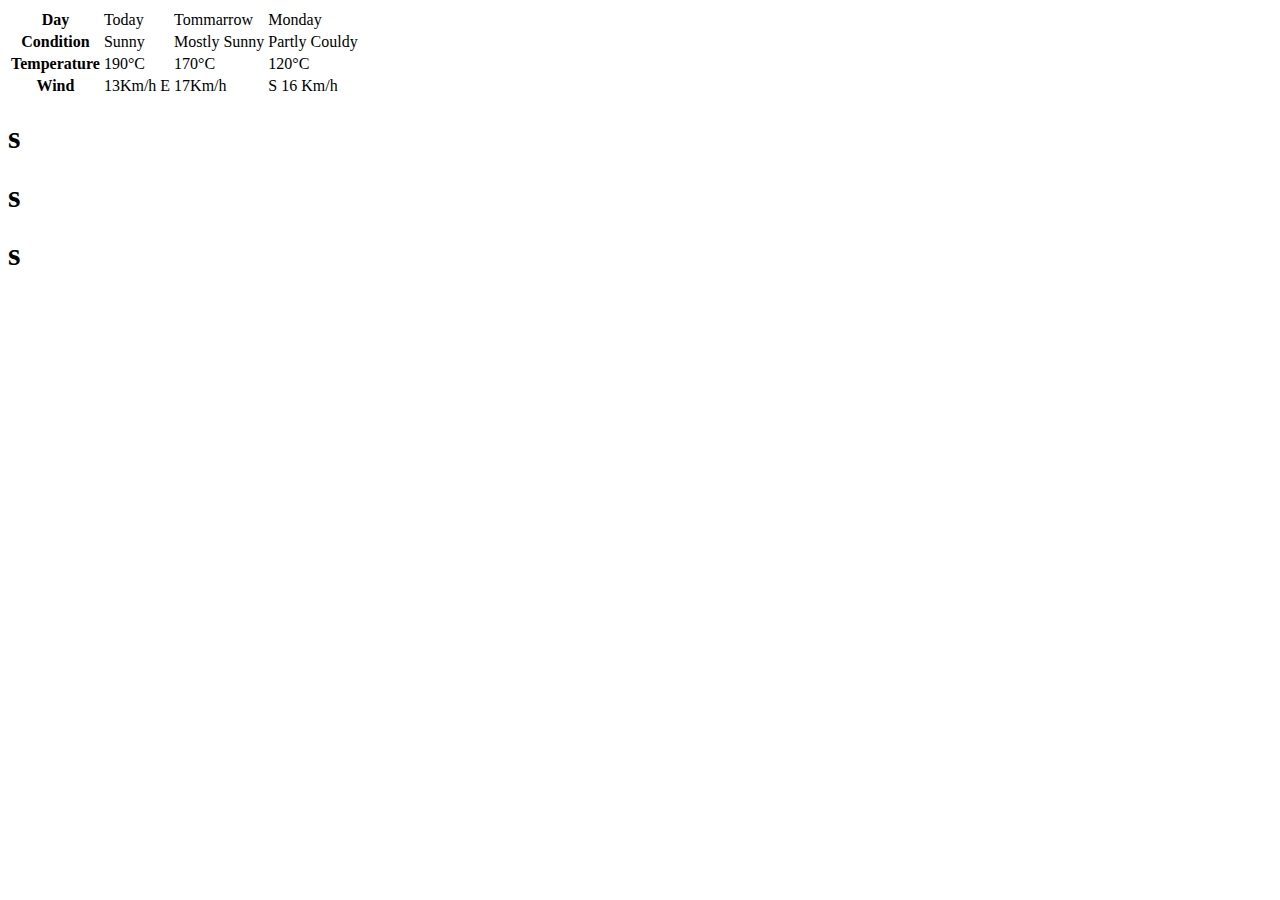
==== index.html @ fee18aba "Rename weather.html to index.html" ====
<!DOCTYPE html>
<html lang="en">
<h>
    <meta charset="UTF-8">
    <meta http-equiv="X-UA-Compatible" content="IE=edge">
    <meta name="viewport" content="width=device-width, initial-scale=1.0">
    <title>Document</title>
<body>
    <table class="table">
         <tr>
             <th>
                 Day
             </th>
             <td>Today</td>
             <td>Tommarrow</td>
             <td>Monday</td>
         </tr>
         
         <tr>
             <th>
                Condition			
             </th>
             <td>Sunny</td>
             <td>Mostly Sunny</td>
             <td>Partly Couldy</td>
         </tr>
         
         <tr>
             <th>
                Temperature			
             </th>
             <td>190&deg;C</td>
             <td>170&deg;C</td>
             <td>120&deg;C</td>
         </tr>
         
         <tr>
             <th>
                Wind
             <td>13Km/h	E </td>
             <td>17Km/h</td>
             <td>S 16 Km/h</td>
         </tr>
         
    </table>
    <div class="time">
        <h1 class="hr" id="hr">s</h1>
        
        <h1 class="min" id="min">s</h1>
        <h1 class="sec" id="sec">s</h1>
    </div>
</body>
  </html>
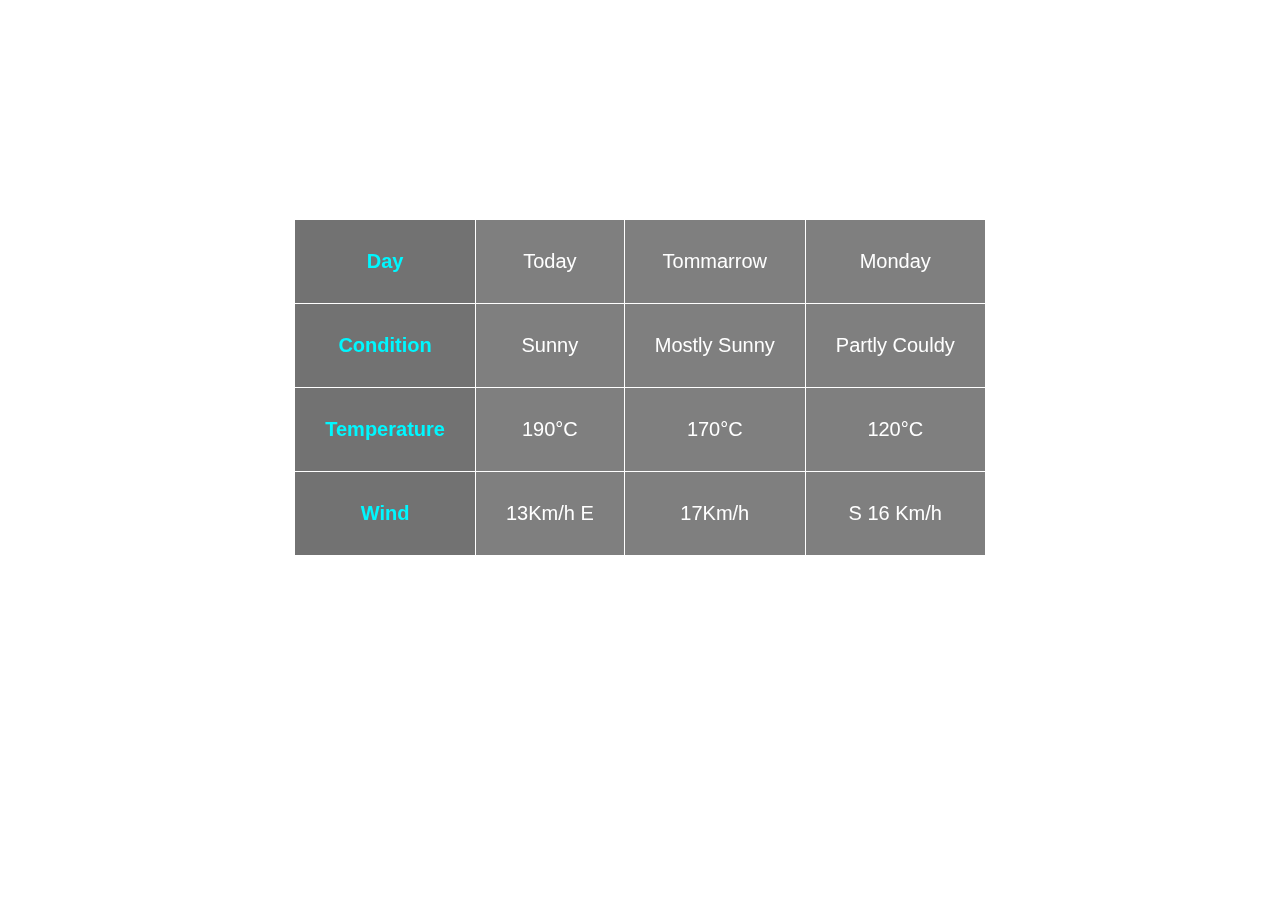
==== commit 124ab002: "Update index.html" ====
--- a/index.html
+++ b/index.html
@@ -5,6 +5,9 @@
     <meta http-equiv="X-UA-Compatible" content="IE=edge">
     <meta name="viewport" content="width=device-width, initial-scale=1.0">
     <title>Document</title>
+ <head>
+     <link rel="stylesheet" href="style.css">
+    </head>
 <body>
     <table class="table">
          <tr>
--- a/style.css
+++ b/style.css
@@ -0,0 +1,55 @@
+ body{
+        margin: 0%;
+        padding: 0%;
+        height: 100vh;
+        display: flex;
+        justify-content: center;
+        align-items: center;
+        background-image: url('https://images.unsplash.com/photo-1628583768483-a762d81fa84c?crop=entropy&cs=srgb&fm=jpg&ixid=MnwxNDU4OXwwfDF8cmFuZG9tfHx8fHx8fHx8MTYzMDk0MzM0NQ&ixlib=rb-1.2.1&q=85');
+        background-size: cover;
+        font-family: sans-serif;
+        flex-direction: column;
+    }
+    table
+    {
+        border: 1pt solid #fff;
+        border-collapse: collapse;
+        font-size: 20px;
+        color: #fff;
+        background: rgba(0, 0, 0, 0.5);
+        backdrop-filter: blur(8px);
+        /* filter: blur(8px); */
+        text-align: center;
+       
+    }
+
+
+    td,th{
+        padding: 30px;
+        border: 1px solid rgb(255, 255, 255);
+        transition: 0.5s ease all;
+    }
+    th{
+        color: rgb(0, 247, 255);
+        background-color: #29292929;
+    }
+    td:hover ,th:hover
+    {
+        background: #292929;
+        cursor: pointer;
+       
+    }
+    .time
+    {
+        display: flex;
+        align-items: center;
+        justify-content: center;
+        font-family:'Lucida Sans', 'Lucida Sans Regular', 'Lucida Grande', 'Lucida Sans Unicode', Geneva, Verdana, sans-serif
+    }
+    .time h1
+    {
+        font-size: 50px;
+        color: #fff;
+        font-weight: 100;
+        font-style:;
+    }
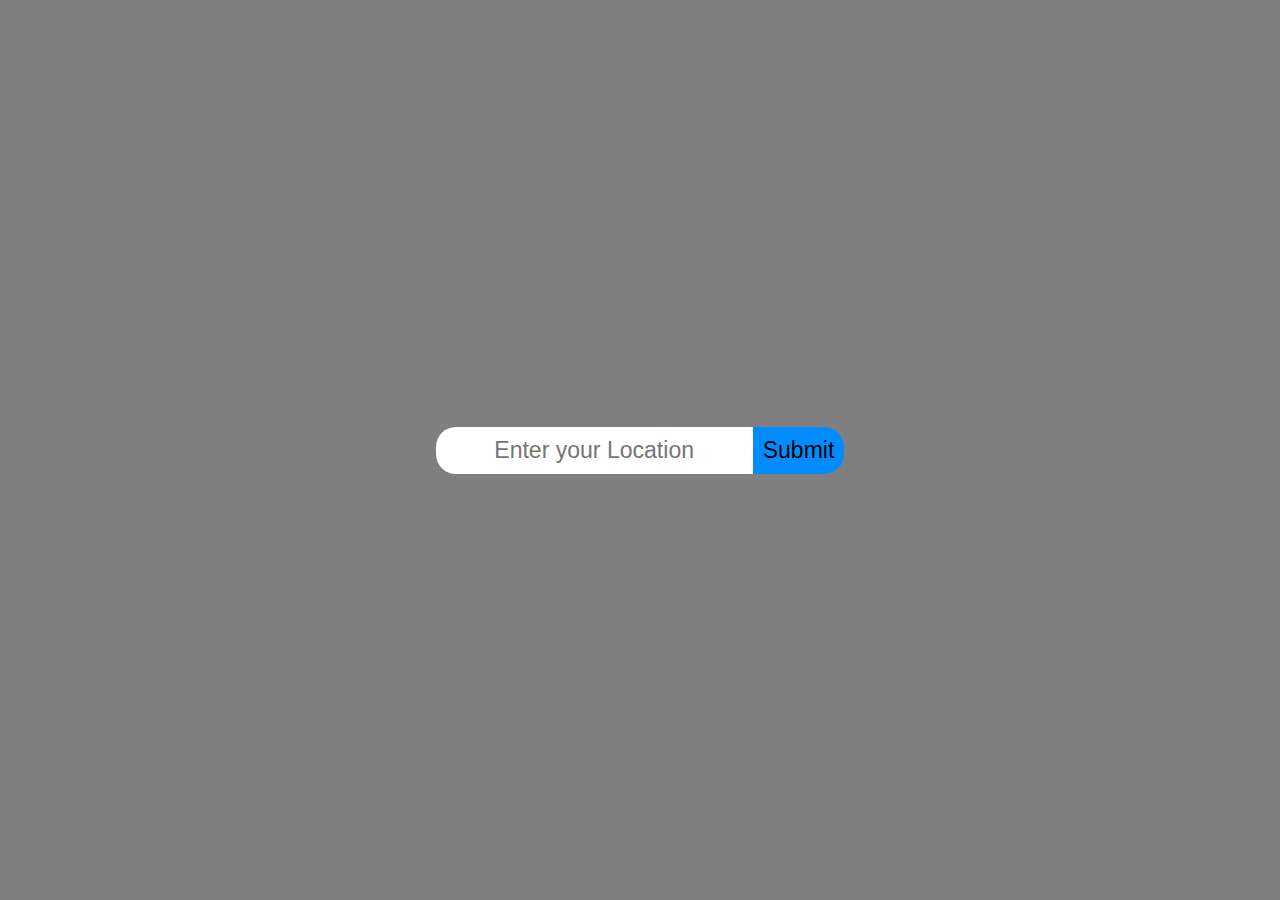
==== commit 267ad32c: "Updated Home Page" ====
--- a/index.html
+++ b/index.html
@@ -1,56 +1,121 @@
 <!DOCTYPE html>
 <html lang="en">
-<h>
+<head>
     <meta charset="UTF-8">
     <meta http-equiv="X-UA-Compatible" content="IE=edge">
     <meta name="viewport" content="width=device-width, initial-scale=1.0">
-    <title>Document</title>
- <head>
-     <link rel="stylesheet" href="style.css">
-    </head>
+    <title>Location</title>
+    <link rel="preconnect" href="https://fonts.googleapis.com">
+<link rel="preconnect" href="https://fonts.gstatic.com" crossorigin>
+<link href="https://fonts.googleapis.com/css2?family=Roboto:wght@100&display=swap" rel="stylesheet">
+</head>
+<style>
+    body
+    {
+        margin: 0;
+        padding: 0;
+        display: flex;
+        justify-content: center;
+        align-items: center;
+        background-image: linear-gradient(rgba(0,0,0,0.5),rgba(0,0,0,0.5)),url(bg1.jpg);
+        background-repeat: no-repeat;
+        background-size: cover;
+        height: 100vh;
+     
+
+    }
+    .container
+    {
+        display: flex;
+        flex-wrap: wrap;
+        justify-content: center;
+        align-items: center;
+        height: 200px;
+        width: 40vw;
+        background-image: url("https://source.unsplash.com/1600x900/?background");
+       
+        border-radius: 10px;
+    }
+    input,span
+    {
+        padding: 10px;
+        border-radius: 20px;
+        border:none;
+        background-color: white;
+        margin: 0;
+     
+        font-family: 'Urbanist', sans-serif;
+        font-size: 1.8vw;
+        text-align: center;
+    }
+    input[type="text"]
+    {
+        border-top-right-radius: 0%;
+        border-bottom-right-radius: 0%;
+    }
+    span
+    {
+        border-top-left-radius: 0%;
+        border-bottom-left-radius: 0%;
+        cursor: pointer;
+        transition: 0.8s;
+        background-color: rgb(0, 140, 255);
+    }
+    span:hover
+    {
+        background-color: rgb(0, 95, 184);
+    }
+    @media screen and (max-width:600px)
+    {
+        .container
+        {
+            width: 80vw;
+        }
+        
+    input,span
+        {
+            display: block;
+            margin-left: auto;
+            margin-right: auto;
+            font-size: 5vw;
+            
+        }
+    input[type="text"]
+    {
+        margin-bottom: 20px;
+        border-radius: 0%;
+    }
+    span
+    {
+        border-radius: 0;
+        cursor: pointer;
+        transition: 0.8s;
+
+    }
+    }
+</style>
 <body>
-    <table class="table">
-         <tr>
-             <th>
-                 Day
-             </th>
-             <td>Today</td>
-             <td>Tommarrow</td>
-             <td>Monday</td>
-         </tr>
-         
-         <tr>
-             <th>
-                Condition			
-             </th>
-             <td>Sunny</td>
-             <td>Mostly Sunny</td>
-             <td>Partly Couldy</td>
-         </tr>
-         
-         <tr>
-             <th>
-                Temperature			
-             </th>
-             <td>190&deg;C</td>
-             <td>170&deg;C</td>
-             <td>120&deg;C</td>
-         </tr>
-         
-         <tr>
-             <th>
-                Wind
-             <td>13Km/h	E </td>
-             <td>17Km/h</td>
-             <td>S 16 Km/h</td>
-         </tr>
-         
-    </table>
-    <div class="time">
-        <h1 class="hr" id="hr">s</h1>
+    <div class="container">
         
-        <h1 class="min" id="min">s</h1>
-        <h1 class="sec" id="sec">s</h1>
+            <input type="text" placeholder="Enter your Location" name="place" id="place" maxlength="20">
+            <span id="submitButton" onclick="storeLocation();move();"> Submit </span> 
+        
+        
+        
     </div>
 </body>
-  </html>
+<script >
+    
+    function storeLocation()
+    {
+        let location=document.getElementById("place").value;
+         window.localStorage.setItem("place",location);
+    }
+    function move()
+    {
+        window.location.href="index2.html";
+    }
+    
+
+</script>
+</html>
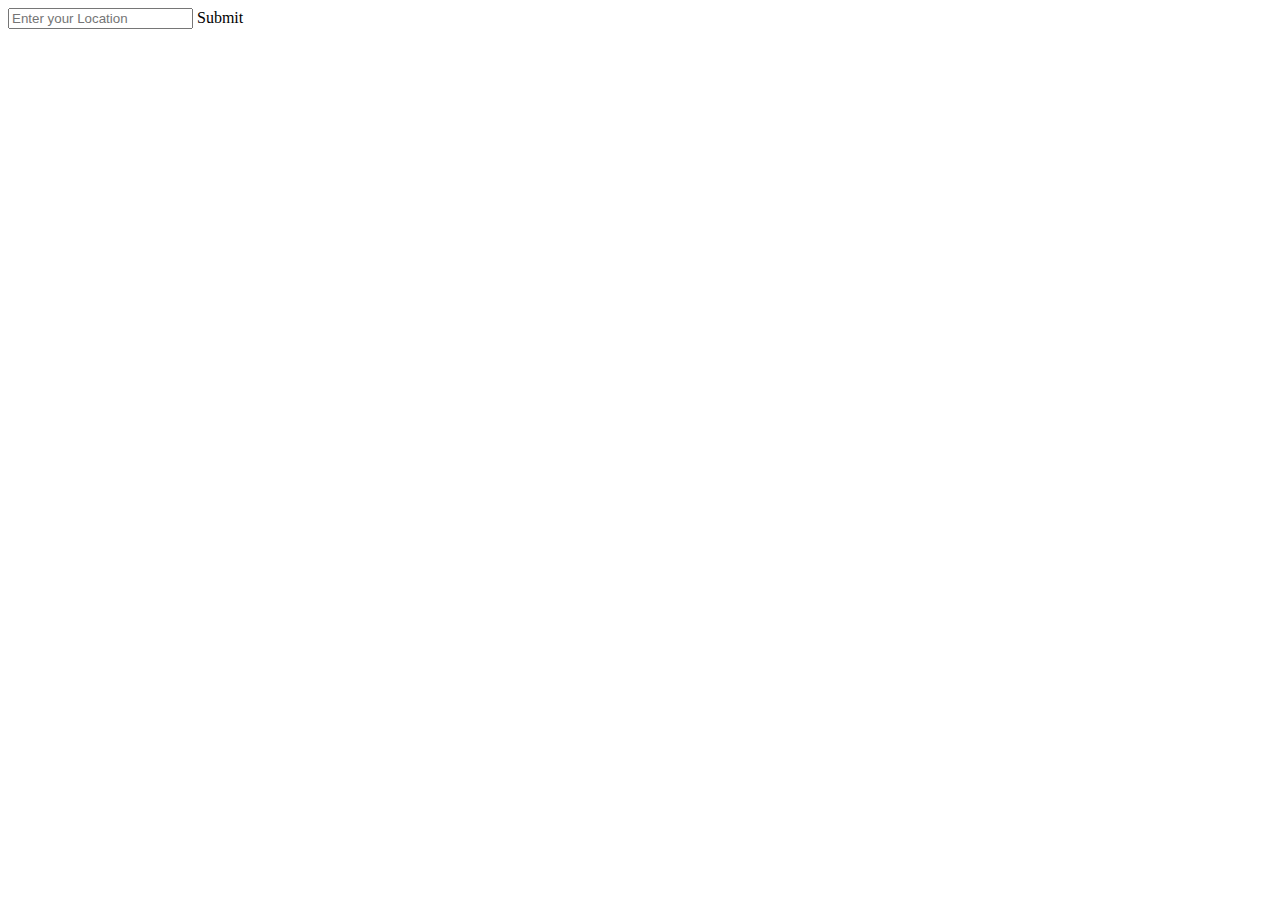
==== commit 1e2e413b: "Update index.html" ====
--- a/index.html
+++ b/index.html
@@ -10,89 +10,7 @@
 <link href="https://fonts.googleapis.com/css2?family=Roboto:wght@100&display=swap" rel="stylesheet">
 </head>
 <style>
-    body
-    {
-        margin: 0;
-        padding: 0;
-        display: flex;
-        justify-content: center;
-        align-items: center;
-        background-image: linear-gradient(rgba(0,0,0,0.5),rgba(0,0,0,0.5)),url(bg1.jpg);
-        background-repeat: no-repeat;
-        background-size: cover;
-        height: 100vh;
-     
-
-    }
-    .container
-    {
-        display: flex;
-        flex-wrap: wrap;
-        justify-content: center;
-        align-items: center;
-        height: 200px;
-        width: 40vw;
-        background-image: url("https://source.unsplash.com/1600x900/?background");
-       
-        border-radius: 10px;
-    }
-    input,span
-    {
-        padding: 10px;
-        border-radius: 20px;
-        border:none;
-        background-color: white;
-        margin: 0;
-     
-        font-family: 'Urbanist', sans-serif;
-        font-size: 1.8vw;
-        text-align: center;
-    }
-    input[type="text"]
-    {
-        border-top-right-radius: 0%;
-        border-bottom-right-radius: 0%;
-    }
-    span
-    {
-        border-top-left-radius: 0%;
-        border-bottom-left-radius: 0%;
-        cursor: pointer;
-        transition: 0.8s;
-        background-color: rgb(0, 140, 255);
-    }
-    span:hover
-    {
-        background-color: rgb(0, 95, 184);
-    }
-    @media screen and (max-width:600px)
-    {
-        .container
-        {
-            width: 80vw;
-        }
-        
-    input,span
-        {
-            display: block;
-            margin-left: auto;
-            margin-right: auto;
-            font-size: 5vw;
-            
-        }
-    input[type="text"]
-    {
-        margin-bottom: 20px;
-        border-radius: 0%;
-    }
-    span
-    {
-        border-radius: 0;
-        cursor: pointer;
-        transition: 0.8s;
-
-    }
-    }
+    
 </style>
 <body>
     <div class="container">
